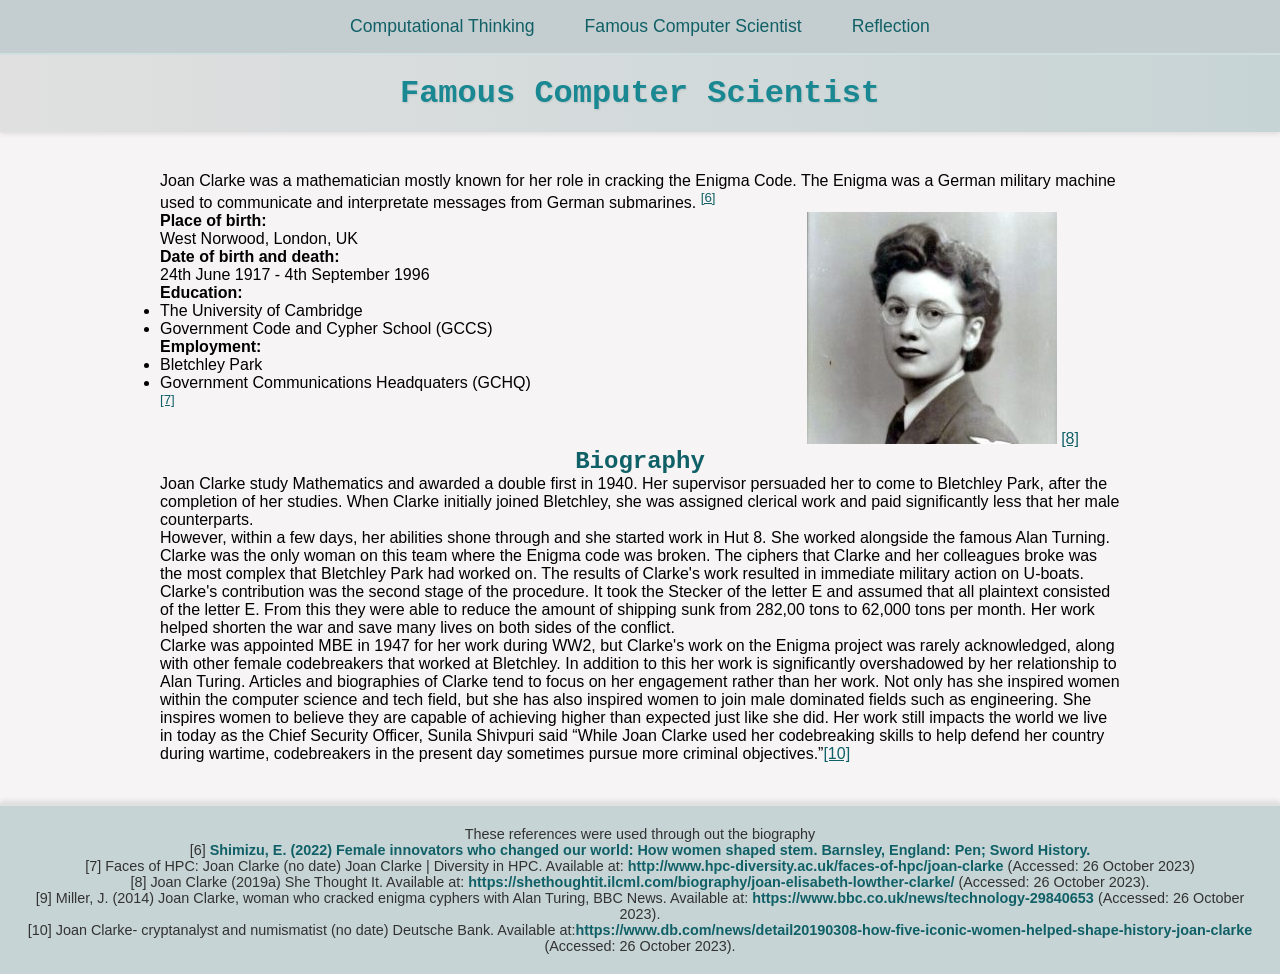
==== page2.html @ 50ad5ca2 "Original submission: Computational Thinking (CMT119), Oct 2023 Unedited original coursework from the" ====
<!DOCTYPE html>
<html lang="en">
<head>
    <meta charset="UTF-8">
    <meta name="viewport" content="width=device-width, initial-scale=1.0">
    <title>Famous Computer Scientist</title>
    <link rel="stylesheet" href="stylesheet.css">
</head>
<body>

    <nav aria-label="Main Navigation">
        <ul>
            <li><a id="Computationalthinking" href="index.html">Computational Thinking</a></li>
            <li><a id="ComputerScientist" href="page2.html">Famous Computer Scientist</a></li>
            <li><a id="reflection" href="page3.html">Reflection</a></li>
        </ul>
    </nav>
    
    <header>
        <h1 class="mainheading">Famous Computer Scientist</h1>
    </header>

    <main id="main">
    <article>
    <section id="intro">
        <p>Joan Clarke was a mathematician mostly known for her role in cracking the Enigma Code. The Enigma was a German military machine used to communicate and interpretate messages from German submarines.
            <sup><a href="#reference6">[6]</a></sup>
        </p>
    </section>

    <div class="split">
        <section>

            <dl>
                <dt><strong>Place of birth:</strong></dt>
                <dd>West Norwood, London, UK</dd>
                <dt><strong>Date of birth and death:</strong></dt>
                <dd>24th June 1917 - 4th September 1996</dd>
                <dt><strong>Education:</strong></dt>
                <dd>
                    <ul>
                        <li>The University of Cambridge</li>
                        <li>Government Code and Cypher School (GCCS)</li>
                    </ul>
                </dd>
                <dt><strong>Employment:</strong></dt>
                <dd>
                    <ul>
                        <li>Bletchley Park</li>
                        <li>Government Communications Headquaters (GCHQ) </li>
                    </ul>
                </dd>
            </dl>
            <sup><a href="#reference7">[7]</a></sup></p>
        </section>

        <aside>
            <img src="joan-clarke-murray-codebreaker-at-bletchley-park-during-world-Da85b5a193f360991a1d4c310d8e4cd02-e1567955793317.jpg" alt="a image of Joan Clarke">
            <span><a href="#reference8">[8]</a></span>
        </aside>
    </div>
       
    
    <h2 class="subheading">Biography</h2>
    <p>Joan Clarke study Mathematics and awarded a double first in 1940. Her supervisor persuaded her to come to Bletchley Park, after the completion of her studies. When Clarke initially joined Bletchley, she was assigned clerical work and paid significantly less that her male counterparts.</p>
    <p>However, within a few days, her abilities shone through and she started work in Hut 8. She worked alongside the famous Alan Turning. Clarke was the only woman on this team where the Enigma code was broken. The ciphers that Clarke and her colleagues broke was the most complex that Bletchley Park had worked on. The results of Clarke's work resulted in immediate military action on U-boats. Clarke's contribution was the second stage of the procedure. It took the Stecker of the letter E and assumed that all plaintext consisted of the letter E. From this they were able to reduce the amount of shipping sunk from 282,00 tons to 62,000 tons per month. Her work helped shorten the war and save many lives on both sides of the conflict.</p>
    <p>Clarke was appointed MBE in 1947 for her work during WW2, but Clarke's work on the Enigma project was rarely acknowledged, along with other female codebreakers that worked at Bletchley. In addition to this her work is significantly overshadowed by her relationship to Alan Turing. Articles and biographies of Clarke tend to focus on her engagement rather than her work. Not only has she inspired women within the computer science and tech field, but she has also inspired women to join male dominated fields such as engineering. She inspires women to believe they are capable of achieving higher than expected just like she did. Her work still impacts the world we live in today as the Chief Security Officer, Sunila Shivpuri said “While Joan Clarke used her codebreaking skills to help defend her country during wartime, codebreakers in the present day sometimes pursue more criminal objectives.”<span><a href="#reference10">[10]</a></span></p>

    </article>
    </div>
    </main>

    <footer>
        <p>These references were used through out the biography</p>
        <p id=reference6>[6] <a href="https://www.torrossa.com/en/resources/an/5277337#page=12"> Shimizu, E. (2022) Female innovators who changed our world: How women shaped stem. Barnsley, England: Pen; Sword History. </a></p>

        <p id=reference7>[7] Faces of HPC: Joan Clarke (no date) Joan Clarke | Diversity in HPC. Available at: <a href="http://www.hpc-diversity.ac.uk/faces-of-hpc/joan-clarke">http://www.hpc-diversity.ac.uk/faces-of-hpc/joan-clarke</a> (Accessed: 26 October 2023)</p>

        <p id=reference8>[8] Joan Clarke (2019a) She Thought It. Available at: <a href="https://shethoughtit.ilcml.com/biography/joan-elisabeth-lowther-clarke/">https://shethoughtit.ilcml.com/biography/joan-elisabeth-lowther-clarke/ </a> (Accessed: 26 October 2023).</p>

        <p id=reference9>[9] Miller, J. (2014) Joan Clarke, woman who cracked enigma cyphers with Alan Turing, BBC News. Available at: <a href="https://www.bbc.co.uk/news/technology-29840653"> https://www.bbc.co.uk/news/technology-29840653 </a>(Accessed: 26 October 2023). </p> 

        <p id=reference10>[10] Joan Clarke- cryptanalyst and numismatist (no date) Deutsche Bank. Available at:<a href="https://www.db.com/news/detail/20190308-how-five-iconic-women-helped-shape-history-joan-clarke">https://www.db.com/news/detail20190308-how-five-iconic-women-helped-shape-history-joan-clarke</a> (Accessed: 26 October 2023). 
        </p>
    </footer>
    
</body>
</html>
---- stylesheet.css ----
html, body, * {
    margin: 0;
    padding: 0;
    box-sizing: border-box;
}

body {
    background-color: rgb(246, 244, 244);
    font-family: Arial, sans-serif;
}

article {
    flex:3 1 60%;
}

#main {
    display: flex;
    flex-direction: column;
    min-width: 70vh;
}

@media(min-width: 800px){
    #main {
        flex-direction: row;
    }
    nav{
        order: 0.5;
    }
    article {
        order: 2;
    }

}




/* Navigation bar styling */
nav {
    background-color: #c4cdcf;
    padding: 1em;
    display: flex;
    justify-content: center; 
    gap: 1em;
    position: sticky; /* Stick at the top of the page */
    top: 0;
    z-index: 1000; /* Ensure it stays above other content */
    border-bottom: 2px solid #d0e0e1;
}

nav ul {
    list-style: none;
    display: flex;
    margin: 0;
    padding: 0;
    gap: 20px; /* Space between items */
}

nav ul li {
    margin: 0;
}

nav ul li a {
    text-decoration: none;
    font-size: 1.1em;
    color: rgb(16, 96, 103);
    padding: 10px 15px;
    border-radius: 5px;
    transition: all 0.3s ease; /* Smooth hover effect */
}

nav ul li a:hover {
    background-color: rgb(16, 96, 103);
    color: white;
}



/* Header styling */
header {
    height: auto;
    background: linear-gradient(90deg, rgb(224, 224, 224), rgb(199, 212, 213));
    text-align: center;
    padding: 20px 10px;
    box-shadow: 0 2px 5px rgba(0, 0, 0, 0.1);
}


footer {
     background-color: rgb(199, 212, 213);
}


a {
    color: rgb(16, 96, 103);
}

a:hover {
    color:white;
}

.mainheading {
    font-family: "Courier New", monospace;
    font-size: 2em;
    color: rgb(25, 136, 146);
    margin: 0;
    text-shadow: 1px 1px 2px rgba(0, 0, 0, 0.1);
}

.subheading {
    font-family: "Courier New", monospace;
    font-size: 1.5em;
    color: rgb(16, 96, 103);
    text-align: center;
}

/*Split Section*/
.split {
    display: grid;
    grid-template-columns: 4fr 0fr;
}

.split aside {
    float: right;
    width: auto;
}


/*Definitions*/

#definition1 {
    min-height: 1em;
    max-width: 70vw;
    border-top: 0.5em;
    border-bottom: 0.5em;
    background:rgb(224, 224, 224);
    margin:auto
        }

#definition2 {
    min-height: 1em;
    max-width: 70vw;
    border-top: 0.5em;
    border-bottom: 0.5em;
    background:rgb(224, 224, 224);
    margin:auto
        }


/*image layout*/
#img1 {
    max-width: 40vw;
    max-height: auto;
    display: block; /* Ensures the image behaves like a block-level element */
    margin-left: auto; /* Automatically adjusts the left margin */
    margin-right: auto; /* Automatically adjusts the right margin */
}


#img2 {
    margin-left: auto;
    margin-right: auto;
    width: 72%;
      }

.split-layout {
    display: flex;
    align-items: center; /* Aligns text and image vertically */
    gap: 10px; /* Adds spacing between the text and image */
    }
    
.text-content {
    flex: 1; /* Allows the text to take up available space */
    }
    
.image-content {
    flex: 1; /* Allows the image to take up available space */
    display: flex;
    justify-content: center; /* Centers the image within its container */
    }
    
.image-content img {
    max-width: 100%; /* Ensures the image scales within its container */
    height: auto; /* Maintains the aspect ratio of the image */
    }
    





/* Footer styling */
footer {
    background-color: rgb(199, 212, 213);
    padding: 20px;
    text-align: center;
    font-family: Arial, sans-serif;
    font-size: 0.9em;
    color: rgb(50, 50, 50);
    border-top: 3px solid rgb(224, 224, 224);
    box-shadow: 0 -2px 5px rgba(0, 0, 0, 0.1);
}

footer a {
    color: rgb(16, 96, 103);
    text-decoration: none;
    font-weight: bold;
    transition: color 0.3s ease;
}

footer a:hover {
    color: rgb(25, 136, 146);
}

/* Main content styling */
#main {
    margin: 20px auto;
    padding: 20px;
    max-width: 1000px;
    flex: 1;
}

/* Image and content alignment */
.split {
    display: flex;
    flex-wrap: wrap;
    gap: 20px;
}

.split aside {
    flex: 1;
    min-width: 200px;
}

.split section {
    flex: 2;
    min-width: 300px;
}

/* Responsive layout for smaller screens */
@media (max-width: 600px) {
    nav ul {
        flex-direction: column;
        align-items: center;
    }

    nav ul li {
        margin-bottom: 10px;
    }

    .mainheading {
        font-size: 1.5em;
    }

    .split {
        flex-direction: column;
    }
}
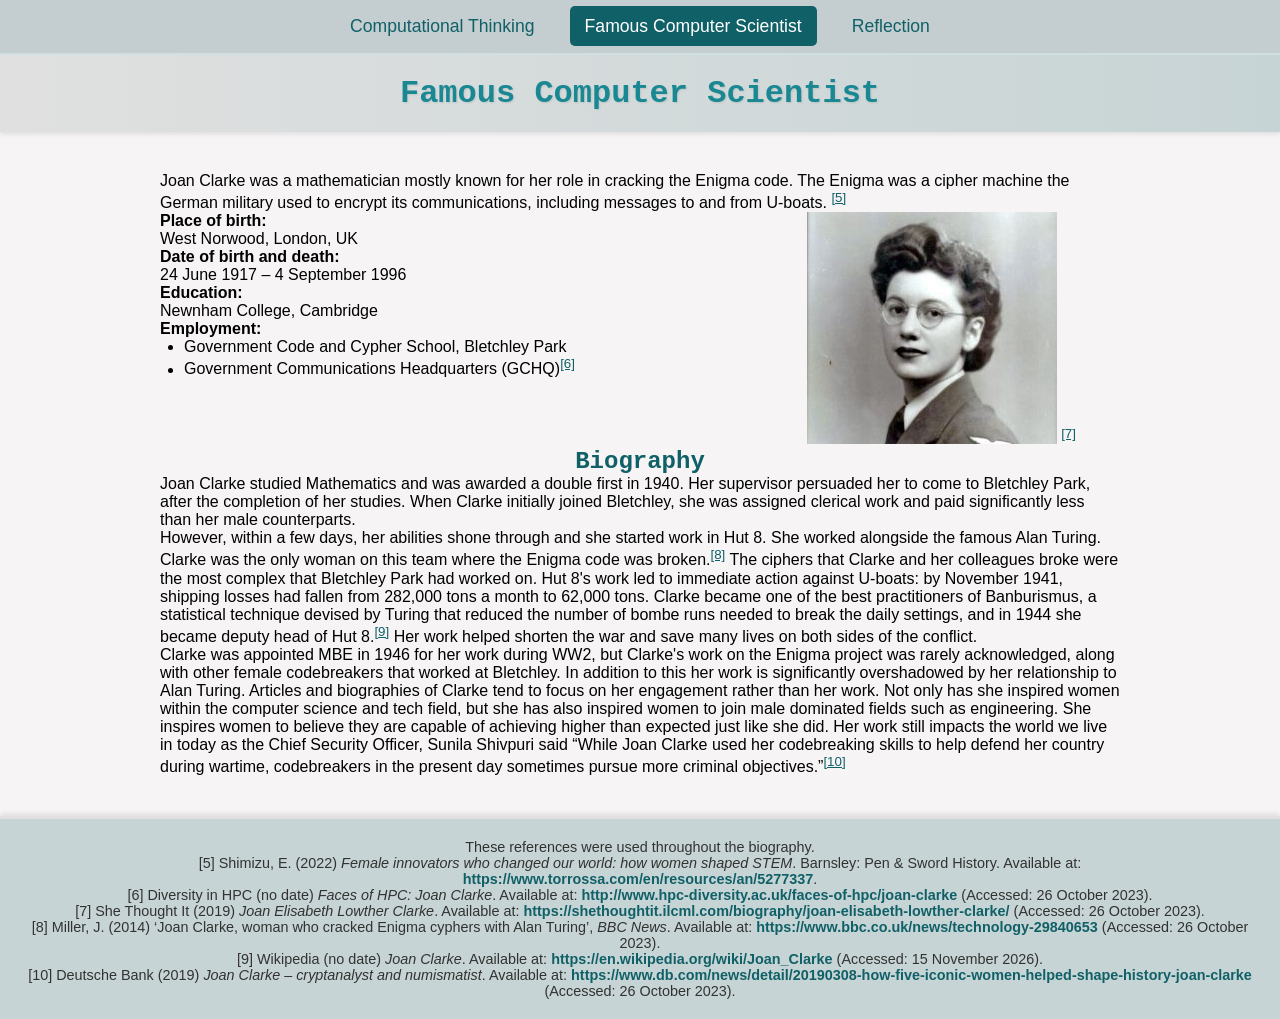
==== commit 8345b48d: "Fix content, accessibility and layout issues - Fix typos and grammar across all pages - Correct the " ====
--- a/page2.html
+++ b/page2.html
@@ -11,7 +11,7 @@
     <nav aria-label="Main Navigation">
         <ul>
             <li><a id="Computationalthinking" href="index.html">Computational Thinking</a></li>
-            <li><a id="ComputerScientist" href="page2.html">Famous Computer Scientist</a></li>
+            <li><a id="ComputerScientist" href="page2.html" aria-current="page">Famous Computer Scientist</a></li>
             <li><a id="reflection" href="page3.html">Reflection</a></li>
         </ul>
     </nav>
@@ -23,8 +23,8 @@
     <main id="main">
     <article>
     <section id="intro">
-        <p>Joan Clarke was a mathematician mostly known for her role in cracking the Enigma Code. The Enigma was a German military machine used to communicate and interpretate messages from German submarines.
-            <sup><a href="#reference6">[6]</a></sup>
+        <p>Joan Clarke was a mathematician mostly known for her role in cracking the Enigma code. The Enigma was a cipher machine the German military used to encrypt its communications, including messages to and from U-boats.
+            <sup><a href="#reference5">[5]</a></sup>
         </p>
     </section>
 
@@ -35,53 +35,47 @@
                 <dt><strong>Place of birth:</strong></dt>
                 <dd>West Norwood, London, UK</dd>
                 <dt><strong>Date of birth and death:</strong></dt>
-                <dd>24th June 1917 - 4th September 1996</dd>
+                <dd>24 June 1917 – 4 September 1996</dd>
                 <dt><strong>Education:</strong></dt>
-                <dd>
-                    <ul>
-                        <li>The University of Cambridge</li>
-                        <li>Government Code and Cypher School (GCCS)</li>
-                    </ul>
-                </dd>
+                <dd>Newnham College, Cambridge</dd>
                 <dt><strong>Employment:</strong></dt>
                 <dd>
                     <ul>
-                        <li>Bletchley Park</li>
-                        <li>Government Communications Headquaters (GCHQ) </li>
+                        <li>Government Code and Cypher School, Bletchley Park</li>
+                        <li>Government Communications Headquarters (GCHQ)<sup><a href="#reference6">[6]</a></sup></li>
                     </ul>
                 </dd>
             </dl>
-            <sup><a href="#reference7">[7]</a></sup></p>
         </section>
 
         <aside>
-            <img src="joan-clarke-murray-codebreaker-at-bletchley-park-during-world-Da85b5a193f360991a1d4c310d8e4cd02-e1567955793317.jpg" alt="a image of Joan Clarke">
-            <span><a href="#reference8">[8]</a></span>
+            <img src="joan-clarke.jpg" alt="Portrait of Joan Clarke, c. 1940s">
+            <sup><a href="#reference7">[7]</a></sup>
         </aside>
     </div>
        
     
     <h2 class="subheading">Biography</h2>
-    <p>Joan Clarke study Mathematics and awarded a double first in 1940. Her supervisor persuaded her to come to Bletchley Park, after the completion of her studies. When Clarke initially joined Bletchley, she was assigned clerical work and paid significantly less that her male counterparts.</p>
-    <p>However, within a few days, her abilities shone through and she started work in Hut 8. She worked alongside the famous Alan Turning. Clarke was the only woman on this team where the Enigma code was broken. The ciphers that Clarke and her colleagues broke was the most complex that Bletchley Park had worked on. The results of Clarke's work resulted in immediate military action on U-boats. Clarke's contribution was the second stage of the procedure. It took the Stecker of the letter E and assumed that all plaintext consisted of the letter E. From this they were able to reduce the amount of shipping sunk from 282,00 tons to 62,000 tons per month. Her work helped shorten the war and save many lives on both sides of the conflict.</p>
-    <p>Clarke was appointed MBE in 1947 for her work during WW2, but Clarke's work on the Enigma project was rarely acknowledged, along with other female codebreakers that worked at Bletchley. In addition to this her work is significantly overshadowed by her relationship to Alan Turing. Articles and biographies of Clarke tend to focus on her engagement rather than her work. Not only has she inspired women within the computer science and tech field, but she has also inspired women to join male dominated fields such as engineering. She inspires women to believe they are capable of achieving higher than expected just like she did. Her work still impacts the world we live in today as the Chief Security Officer, Sunila Shivpuri said “While Joan Clarke used her codebreaking skills to help defend her country during wartime, codebreakers in the present day sometimes pursue more criminal objectives.”<span><a href="#reference10">[10]</a></span></p>
+    <p>Joan Clarke studied Mathematics and was awarded a double first in 1940. Her supervisor persuaded her to come to Bletchley Park, after the completion of her studies. When Clarke initially joined Bletchley, she was assigned clerical work and paid significantly less than her male counterparts.</p>
+    <p>However, within a few days, her abilities shone through and she started work in Hut 8. She worked alongside the famous Alan Turing. Clarke was the only woman on this team where the Enigma code was broken.<sup><a href="#reference8">[8]</a></sup> The ciphers that Clarke and her colleagues broke were the most complex that Bletchley Park had worked on. Hut 8's work led to immediate action against U-boats: by November 1941, shipping losses had fallen from 282,000 tons a month to 62,000 tons. Clarke became one of the best practitioners of Banburismus, a statistical technique devised by Turing that reduced the number of bombe runs needed to break the daily settings, and in 1944 she became deputy head of Hut 8.<sup><a href="#reference9">[9]</a></sup> Her work helped shorten the war and save many lives on both sides of the conflict.</p>
+    <p>Clarke was appointed MBE in 1946 for her work during WW2, but Clarke's work on the Enigma project was rarely acknowledged, along with other female codebreakers that worked at Bletchley. In addition to this her work is significantly overshadowed by her relationship to Alan Turing. Articles and biographies of Clarke tend to focus on her engagement rather than her work. Not only has she inspired women within the computer science and tech field, but she has also inspired women to join male dominated fields such as engineering. She inspires women to believe they are capable of achieving higher than expected just like she did. Her work still impacts the world we live in today as the Chief Security Officer, Sunila Shivpuri said “While Joan Clarke used her codebreaking skills to help defend her country during wartime, codebreakers in the present day sometimes pursue more criminal objectives.”<sup><a href="#reference10">[10]</a></sup></p>
 
     </article>
-    </div>
     </main>
 
     <footer>
-        <p>These references were used through out the biography</p>
-        <p id=reference6>[6] <a href="https://www.torrossa.com/en/resources/an/5277337#page=12"> Shimizu, E. (2022) Female innovators who changed our world: How women shaped stem. Barnsley, England: Pen; Sword History. </a></p>
+        <p>These references were used throughout the biography.</p>
+        <p id="reference5">[5] Shimizu, E. (2022) <cite>Female innovators who changed our world: how women shaped STEM</cite>. Barnsley: Pen &amp; Sword History. Available at: <a href="https://www.torrossa.com/en/resources/an/5277337#page=12">https://www.torrossa.com/en/resources/an/5277337</a>.</p>
 
-        <p id=reference7>[7] Faces of HPC: Joan Clarke (no date) Joan Clarke | Diversity in HPC. Available at: <a href="http://www.hpc-diversity.ac.uk/faces-of-hpc/joan-clarke">http://www.hpc-diversity.ac.uk/faces-of-hpc/joan-clarke</a> (Accessed: 26 October 2023)</p>
+        <p id="reference6">[6] Diversity in HPC (no date) <cite>Faces of HPC: Joan Clarke</cite>. Available at: <a href="http://www.hpc-diversity.ac.uk/faces-of-hpc/joan-clarke">http://www.hpc-diversity.ac.uk/faces-of-hpc/joan-clarke</a> (Accessed: 26 October 2023).</p>
 
-        <p id=reference8>[8] Joan Clarke (2019a) She Thought It. Available at: <a href="https://shethoughtit.ilcml.com/biography/joan-elisabeth-lowther-clarke/">https://shethoughtit.ilcml.com/biography/joan-elisabeth-lowther-clarke/ </a> (Accessed: 26 October 2023).</p>
+        <p id="reference7">[7] She Thought It (2019) <cite>Joan Elisabeth Lowther Clarke</cite>. Available at: <a href="https://shethoughtit.ilcml.com/biography/joan-elisabeth-lowther-clarke/">https://shethoughtit.ilcml.com/biography/joan-elisabeth-lowther-clarke/</a> (Accessed: 26 October 2023).</p>
 
-        <p id=reference9>[9] Miller, J. (2014) Joan Clarke, woman who cracked enigma cyphers with Alan Turing, BBC News. Available at: <a href="https://www.bbc.co.uk/news/technology-29840653"> https://www.bbc.co.uk/news/technology-29840653 </a>(Accessed: 26 October 2023). </p> 
+        <p id="reference8">[8] Miller, J. (2014) ‘Joan Clarke, woman who cracked Enigma cyphers with Alan Turing’, <cite>BBC News</cite>. Available at: <a href="https://www.bbc.co.uk/news/technology-29840653">https://www.bbc.co.uk/news/technology-29840653</a> (Accessed: 26 October 2023).</p>
 
-        <p id=reference10>[10] Joan Clarke- cryptanalyst and numismatist (no date) Deutsche Bank. Available at:<a href="https://www.db.com/news/detail/20190308-how-five-iconic-women-helped-shape-history-joan-clarke">https://www.db.com/news/detail20190308-how-five-iconic-women-helped-shape-history-joan-clarke</a> (Accessed: 26 October 2023). 
-        </p>
+        <p id="reference9">[9] Wikipedia (no date) <cite>Joan Clarke</cite>. Available at: <a href="https://en.wikipedia.org/wiki/Joan_Clarke">https://en.wikipedia.org/wiki/Joan_Clarke</a> (Accessed: 15 November 2026).</p>
+
+        <p id="reference10">[10] Deutsche Bank (2019) <cite>Joan Clarke – cryptanalyst and numismatist</cite>. Available at: <a href="https://www.db.com/news/detail/20190308-how-five-iconic-women-helped-shape-history-joan-clarke">https://www.db.com/news/detail/20190308-how-five-iconic-women-helped-shape-history-joan-clarke</a> (Accessed: 26 October 2023).</p>
     </footer>
     
 </body>
--- a/stylesheet.css
+++ b/stylesheet.css
@@ -9,30 +9,19 @@
     font-family: Arial, sans-serif;
 }
 
-article {
-    flex:3 1 60%;
-}
-
+/* Main content styling */
 #main {
     display: flex;
     flex-direction: column;
-    min-width: 70vh;
-}
-
-@media(min-width: 800px){
-    #main {
-        flex-direction: row;
-    }
-    nav{
-        order: 0.5;
-    }
-    article {
-        order: 2;
-    }
-
-}
-
-
+    margin: 20px auto;
+    padding: 20px;
+    max-width: 1000px;
+    flex: 1;
+}
+
+article ul {
+    padding-left: 1.5em; /* Keeps list bullets off the edge */
+}
 
 
 /* Navigation bar styling */
@@ -69,7 +58,8 @@
     transition: all 0.3s ease; /* Smooth hover effect */
 }
 
-nav ul li a:hover {
+nav ul li a:hover,
+nav a[aria-current="page"] {
     background-color: rgb(16, 96, 103);
     color: white;
 }
@@ -86,17 +76,12 @@
 }
 
 
-footer {
-     background-color: rgb(199, 212, 213);
-}
-
-
 a {
     color: rgb(16, 96, 103);
 }
 
 a:hover {
-    color:white;
+    color: rgb(10, 64, 69); /* Darker teal so links stay readable on hover */
 }
 
 .mainheading {
@@ -114,15 +99,21 @@
     text-align: center;
 }
 
-/*Split Section*/
+/* Split section: text beside the image */
 .split {
-    display: grid;
-    grid-template-columns: 4fr 0fr;
+    display: flex;
+    flex-wrap: wrap;
+    gap: 20px;
 }
 
 .split aside {
-    float: right;
-    width: auto;
+    flex: 1;
+    min-width: 200px;
+}
+
+.split section {
+    flex: 2;
+    min-width: 300px;
 }
 
 
@@ -131,29 +122,31 @@
 #definition1 {
     min-height: 1em;
     max-width: 70vw;
-    border-top: 0.5em;
-    border-bottom: 0.5em;
+    padding: 1em;
     background:rgb(224, 224, 224);
-    margin:auto
-        }
-
-#definition2 {
-    min-height: 1em;
-    max-width: 70vw;
-    border-top: 0.5em;
-    border-bottom: 0.5em;
-    background:rgb(224, 224, 224);
-    margin:auto
+    margin: 1.2em auto; /* Space above and below the quote */
+    text-align: center;
+    font-weight: bold;
+    font-style: italic;
         }
 
 
 /*image layout*/
 #img1 {
-    max-width: 40vw;
-    max-height: auto;
+    width: 100%;
+    max-width: 600px;
+    height: auto;
     display: block; /* Ensures the image behaves like a block-level element */
-    margin-left: auto; /* Automatically adjusts the left margin */
-    margin-right: auto; /* Automatically adjusts the right margin */
+    margin: 1.2em auto; /* Space above and below, centred horizontally */
+}
+
+/* Spacing that replaces the old <br> tags */
+article section h2 {
+    margin-bottom: 0.6em;
+}
+
+#career {
+    margin-top: 1.2em;
 }
 
 
@@ -176,7 +169,14 @@
 .image-content {
     flex: 1; /* Allows the image to take up available space */
     display: flex;
-    justify-content: center; /* Centers the image within its container */
+    flex-direction: column; /* Stacks the caption below the image */
+    align-items: center; /* Centers the image and caption */
+    }
+
+.image-content figcaption {
+    margin-top: 8px;
+    text-align: center;
+    font-style: italic;
     }
     
 .image-content img {
@@ -209,32 +209,7 @@
 }
 
 footer a:hover {
-    color: rgb(25, 136, 146);
-}
-
-/* Main content styling */
-#main {
-    margin: 20px auto;
-    padding: 20px;
-    max-width: 1000px;
-    flex: 1;
-}
-
-/* Image and content alignment */
-.split {
-    display: flex;
-    flex-wrap: wrap;
-    gap: 20px;
-}
-
-.split aside {
-    flex: 1;
-    min-width: 200px;
-}
-
-.split section {
-    flex: 2;
-    min-width: 300px;
+    color: rgb(10, 64, 69); /* Matches the main link hover */
 }
 
 /* Responsive layout for smaller screens */
@@ -255,4 +230,20 @@
     .split {
         flex-direction: column;
     }
+
+    .split-layout {
+        flex-direction: column;
+    }
+}
+
+pre {
+    background: #1e1e1e;
+    color: #d4d4d4;
+    padding: 1em;
+    border-radius: 6px;
+    overflow-x: auto;
+}
+
+code {
+    font-family: "Courier New", monospace;
 }
